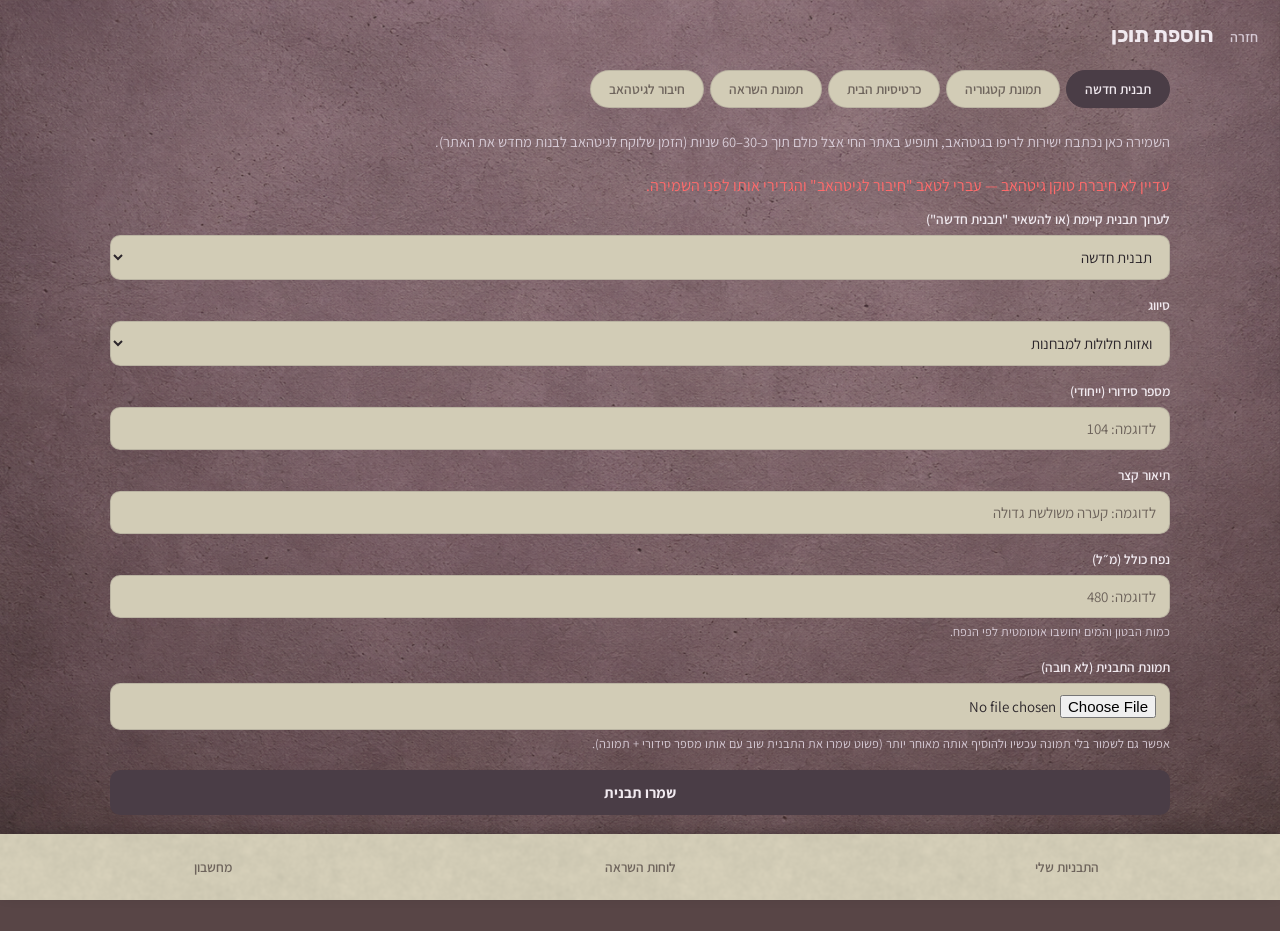
==== admin.html @ c7d86a91 "Add delete capability for inspiration gallery images admin.html's gallery tab now shows the existing" ====
<!DOCTYPE html>
<html lang="he" dir="rtl">
<head>
<meta charset="UTF-8" />
<meta name="viewport" content="width=device-width, initial-scale=1, maximum-scale=1" />
<title>הוספת תוכן</title>
<link rel="stylesheet" href="css/style.css" />
<script src="js/main.js"></script>
</head>
<body>
<header class="top-bar">
  <a class="back-link" href="index.html">חזרה</a>
  <h1>הוספת תוכן</h1>
</header>

<main>
  <div class="tabs">
    <button class="tab-btn active" data-tab="mold">תבנית חדשה</button>
    <button class="tab-btn" data-tab="catimg">תמונת קטגוריה</button>
    <button class="tab-btn" data-tab="homeimg">כרטיסיות הבית</button>
    <button class="tab-btn" data-tab="gallery">תמונת השראה</button>
    <button class="tab-btn" data-tab="connect">חיבור לגיטהאב</button>
  </div>

  <!-- טאב 1: הוספת תבנית -->
  <div class="tab-panel active" id="panel-mold">
    <p class="page-lead">
      השמירה כאן נכתבת ישירות לריפו בגיטהאב, ותופיע באתר החי אצל כולם
      תוך כ-30–60 שניות (הזמן שלוקח לגיטהאב לבנות מחדש את האתר).
    </p>
    <p class="hint" id="mold-token-warning" style="display:none; color:#ff6b6b; margin-bottom:14px;">
      עדיין לא חיברת טוקן גיטהאב — עברי לטאב "חיבור לגיטהאב" והגדירי אותו לפני השמירה.
    </p>

    <div class="field">
      <label for="m-edit-existing">לערוך תבנית קיימת (או להשאיר "תבנית חדשה")</label>
      <select id="m-edit-existing">
        <option value="">תבנית חדשה</option>
      </select>
    </div>

    <div class="field">
      <label for="m-cat">סיווג</label>
      <select id="m-cat"></select>
    </div>
    <div class="field" id="m-new-cat-field" style="display:none;">
      <label for="m-new-cat">שם סיווג חדש</label>
      <input type="text" id="m-new-cat" placeholder="לדוגמה: כדים" />
    </div>

    <div class="field">
      <label for="m-id">מספר סידורי (ייחודי)</label>
      <input type="text" id="m-id" placeholder="לדוגמה: 104" />
    </div>
    <div class="field">
      <label for="m-desc">תיאור קצר</label>
      <input type="text" id="m-desc" placeholder="לדוגמה: קערה משולשת גדולה" />
    </div>
    <div class="field">
      <label for="m-volume">נפח כולל (מ״ל)</label>
      <input type="number" id="m-volume" placeholder="לדוגמה: 480" />
      <p class="hint">כמות הבטון והמים יחושבו אוטומטית לפי הנפח.</p>
    </div>
    <div class="field">
      <label for="m-image">תמונת התבנית (לא חובה)</label>
      <input type="file" id="m-image" accept="image/*" />
      <p class="hint" id="m-image-hint">אפשר גם לשמור בלי תמונה עכשיו ולהוסיף אותה מאוחר יותר (פשוט שמרו את התבנית שוב עם אותו מספר סידורי + תמונה).</p>
    </div>

    <button class="btn" id="save-mold-btn">שמרו תבנית</button>
    <div id="mold-save-msg" style="margin-top:14px;"></div>
  </div>

  <!-- טאב: תמונת כרטיסיית קטגוריה -->
  <div class="tab-panel" id="panel-catimg">
    <p class="page-lead">
      מעלים תמונה שתופיע כרקע לכרטיסייה של סיווג ב"התבניות שלי". השמירה
      נכתבת ישירות לאתר החי, אותו דבר כמו בטאב "תבנית חדשה".
    </p>
    <p class="hint" id="catimg-token-warning" style="display:none; color:#ff6b6b; margin-bottom:14px;">
      עדיין לא חיברת טוקן גיטהאב — עברי לטאב "חיבור לגיטהאב" והגדירי אותו לפני השמירה.
    </p>
    <div class="field">
      <label for="c-cat">סיווג</label>
      <select id="c-cat"></select>
    </div>
    <div class="field">
      <label for="c-image">תמונה</label>
      <input type="file" id="c-image" accept="image/*" />
      <p class="hint">
        עדיף תמונה ביחס רוחב-גובה של 4:3 (כמו הכרטיסייה עצמה) — כדי שכל
        התמונה תיראה בכרטיסייה ולא תיחתך.
      </p>
    </div>
    <button class="btn" id="save-catimg-btn">שמרו תמונה</button>
    <div id="catimg-save-msg" style="margin-top:14px;"></div>
  </div>

  <!-- טאב: כרטיסיות עמוד הבית -->
  <div class="tab-panel" id="panel-homeimg">
    <p class="page-lead">
      מעלים תמונה לאחת משלוש הכרטיסיות בעמוד הבית (התבניות שלי / לוחות
      השראה / מחשבון). השמירה נכתבת ישירות לאתר החי, אותו דבר כמו
      בטאבים האחרים.
    </p>
    <p class="hint" id="homeimg-token-warning" style="display:none; color:#ff6b6b; margin-bottom:14px;">
      עדיין לא חיברת טוקן גיטהאב — עברי לטאב "חיבור לגיטהאב" והגדירי אותו לפני השמירה.
    </p>
    <div class="field">
      <label for="h-card">כרטיסייה</label>
      <select id="h-card">
        <option value="molds">התבניות שלי</option>
        <option value="inspiration">לוחות השראה</option>
        <option value="calculator">מחשבון</option>
      </select>
    </div>
    <div class="field">
      <label for="h-image">תמונה</label>
      <input type="file" id="h-image" accept="image/*" />
      <p class="hint">
        עדיף תמונה ביחס רוחב-גובה של 4:3 (או 21:9 לכרטיסיית "מחשבון"
        הרחבה) — כדי שכל התמונה תיראה בכרטיסייה ולא תיחתך.
      </p>
    </div>
    <button class="btn" id="save-homeimg-btn">שמרו תמונה</button>
    <div id="homeimg-save-msg" style="margin-top:14px;"></div>
  </div>

  <!-- טאב 2: תמונות השראה (גלריה) — קטע קוד להעתקה -->
  <div class="tab-panel" id="panel-gallery">
    <p class="page-lead">
      מעלים תמונה ללוחות ההשראה (שילובי צבעים / אפקטים / דוגמאות). השמירה
      נכתבת ישירות לאתר החי, אותו דבר כמו בטאבים האחרים.
    </p>
    <p class="hint" id="gallery-token-warning" style="display:none; color:#ff6b6b; margin-bottom:14px;">
      עדיין לא חיברת טוקן גיטהאב — עברי לטאב "חיבור לגיטהאב" והגדירי אותו לפני השמירה.
    </p>
    <div class="field">
      <label for="g-type">לאיזו גלריה</label>
      <select id="g-type">
        <option value="combo">שילובי צבעים</option>
        <option value="marble">אפקט שיש</option>
        <option value="terrazzo">אפקט טרצו</option>
        <option value="pattern">דוגמאות שונות</option>
      </select>
    </div>
    <div class="field">
      <label for="g-caption">כיתוב קצר (לא חובה, יחול על כל התמונות שנבחרו)</label>
      <input type="text" id="g-caption" placeholder="לדוגמה: אפור + טרקוטה" />
    </div>
    <div class="field">
      <label for="g-image">תמונה (אפשר לבחור כמה ביחד)</label>
      <input type="file" id="g-image" accept="image/*" multiple />
    </div>
    <button class="btn" id="save-gallery-btn">שמרו תמונות</button>
    <div id="gallery-save-msg" style="margin-top:14px;"></div>

    <div class="field" style="margin-top:24px;">
      <label>תמונות קיימות בגלריה שנבחרה (לחיצה על × מוחקת לצמיתות)</label>
      <div id="gallery-existing" style="display:flex; flex-wrap:wrap; gap:10px; margin-top:8px;"></div>
      <p class="hint" id="gallery-existing-empty" style="display:none;">אין עדיין תמונות בגלריה הזו.</p>
      <p class="hint" id="gallery-existing-loading">טוען...</p>
    </div>
  </div>

  <!-- טאב 3: חיבור לגיטהאב (טוקן) -->
  <div class="tab-panel" id="panel-connect">
    <p class="page-lead">
      כדי ש"תבנית חדשה" תישמר ישירות לאתר החי (ותופיע אצל כולם), צריך
      טוקן גישה אישי חד-פעמי מגיטהאב. הוא נשמר רק בדפדפן הזה, ונשלח רק
      ישירות ל-GitHub — אף אחד אחר (כולל אני) לא רואה אותו.
    </p>

    <div class="result-card">
      <h3>איך יוצרים טוקן (פעם אחת)</h3>
      <ol style="font-size:14px; line-height:1.8; padding-inline-start:20px;">
        <li>היכנסי לכתובת: <code>github.com/settings/personal-access-tokens/new</code></li>
        <li>תחת "Repository access" בחרי <b>Only select repositories</b> ובחרי את <b>hodaya-molds</b> בלבד.</li>
        <li>תחת "Permissions" → "Repository permissions" מצאי <b>Contents</b> ושני אותו ל-<b>Read and write</b>.</li>
        <li>גללי למטה ולחצי <b>Generate token</b>.</li>
        <li>העתיקי את הטוקן שנוצר (מתחיל ב-<code>github_pat_</code>) והדביקי אותו כאן למטה.</li>
      </ol>
    </div>

    <div class="field">
      <label for="gh-token-input">טוקן גיטהאב</label>
      <input type="password" id="gh-token-input" placeholder="github_pat_..." />
    </div>
    <button class="btn" id="gh-token-save-btn">שמרו טוקן</button>
    <button class="btn secondary" id="gh-token-clear-btn" style="margin-top:10px;">נתקו (מחקו טוקן מהדפדפן הזה)</button>
    <p class="hint" id="gh-token-status" style="margin-top:14px;"></p>
  </div>
</main>

<script src="js/data.js"></script>
<script src="js/data-loader.js"></script>
<script src="js/github-sync.js"></script>
<script>
  // ---------- טאבים ----------
  document.querySelectorAll(".tab-btn").forEach((btn) => {
    btn.addEventListener("click", () => {
      document.querySelectorAll(".tab-btn").forEach((b) => b.classList.remove("active"));
      document.querySelectorAll(".tab-panel").forEach((p) => p.classList.remove("active"));
      btn.classList.add("active");
      document.getElementById("panel-" + btn.dataset.tab).classList.add("active");
    });
  });

  // ---------- טאב חיבור לגיטהאב ----------
  function refreshTokenStatus() {
    const has = !!getGhToken();
    document.getElementById("gh-token-status").textContent = has
      ? "מחובר — יש טוקן שמור בדפדפן הזה."
      : "לא מחובר — עדיין אין טוקן שמור.";
    document.getElementById("mold-token-warning").style.display = has ? "none" : "block";
    document.getElementById("catimg-token-warning").style.display = has ? "none" : "block";
    document.getElementById("homeimg-token-warning").style.display = has ? "none" : "block";
    document.getElementById("gallery-token-warning").style.display = has ? "none" : "block";
  }
  refreshTokenStatus();

  document.getElementById("gh-token-save-btn").addEventListener("click", () => {
    const val = document.getElementById("gh-token-input").value.trim();
    if (!val) {
      alert("יש להדביק טוקן לפני השמירה.");
      return;
    }
    setGhToken(val);
    document.getElementById("gh-token-input").value = "";
    refreshTokenStatus();
  });

  document.getElementById("gh-token-clear-btn").addEventListener("click", () => {
    clearGhToken();
    refreshTokenStatus();
  });

  // ---------- טאב 1: תבנית חדשה / עריכת תבנית קיימת ----------
  let liveCategories = [];
  let liveMolds = [];

  const catSelect = document.getElementById("m-cat");
  function renderCatOptions() {
    catSelect.innerHTML = "";
    liveCategories.forEach((c) => {
      const opt = document.createElement("option");
      opt.value = c.id;
      opt.textContent = c.name;
      catSelect.appendChild(opt);
    });
    const newOpt = document.createElement("option");
    newOpt.value = "__new__";
    newOpt.textContent = "+ סיווג חדש";
    catSelect.appendChild(newOpt);
  }

  const editSelect = document.getElementById("m-edit-existing");
  function renderEditOptions() {
    const previousValue = editSelect.value;
    editSelect.innerHTML = '<option value="">תבנית חדשה</option>';
    liveMolds
      .slice()
      .sort((a, b) => (a.category + a.id).localeCompare(b.category + b.id))
      .forEach((m) => {
        const opt = document.createElement("option");
        opt.value = m.id;
        opt.textContent = `מס' ${m.id} — ${m.description} (${categoryName(liveCategories, m.category)})`;
        editSelect.appendChild(opt);
      });
    editSelect.value = liveMolds.some((m) => m.id === previousValue) ? previousValue : "";
  }

  const idField = document.getElementById("m-id");
  const descField = document.getElementById("m-desc");
  const volumeField = document.getElementById("m-volume");
  const imageHint = document.getElementById("m-image-hint");
  const saveBtn = document.getElementById("save-mold-btn");

  function resetMoldForm() {
    idField.value = "";
    idField.disabled = false;
    descField.value = "";
    volumeField.value = "";
    document.getElementById("m-image").value = "";
    imageHint.textContent =
      "אפשר גם לשמור בלי תמונה עכשיו ולהוסיף אותה מאוחר יותר (פשוט שמרו את התבנית שוב עם אותו מספר סידורי + תמונה).";
    saveBtn.textContent = "שמרו תבנית";
    newCatField.style.display = "none";
  }

  editSelect.addEventListener("change", () => {
    const mold = liveMolds.find((m) => m.id === editSelect.value);
    if (!mold) {
      resetMoldForm();
      return;
    }
    idField.value = mold.id;
    idField.disabled = true; // כדי לא ליצור בטעות תבנית כפולה עם id אחר
    descField.value = mold.description;
    volumeField.value = mold.volumeMl != null ? mold.volumeMl : "";
    catSelect.value = liveCategories.some((c) => c.id === mold.category) ? mold.category : "__new__";
    newCatField.style.display = catSelect.value === "__new__" ? "block" : "none";
    document.getElementById("m-image").value = "";
    imageHint.textContent = mold.image
      ? `יש כבר תמונה שמורה (${mold.image}) — צריך להעלות תמונה כאן רק אם רוצים להחליף אותה.`
      : "עדיין אין תמונה לתבנית הזו — אפשר להוסיף אחת עכשיו.";
    saveBtn.textContent = "עדכנו תבנית";
  });

  const catImgSelect = document.getElementById("c-cat");
  function renderCatImgOptions() {
    const previousValue = catImgSelect.value;
    catImgSelect.innerHTML = "";
    liveCategories.forEach((c) => {
      const opt = document.createElement("option");
      opt.value = c.id;
      opt.textContent = c.name;
      catImgSelect.appendChild(opt);
    });
    catImgSelect.value = liveCategories.some((c) => c.id === previousValue) ? previousValue : catImgSelect.value;
  }

  (async () => {
    const data = await loadMoldData();
    liveCategories = data.categories;
    liveMolds = data.molds;
    renderCatOptions();
    renderEditOptions();
    renderCatImgOptions();
  })();

  const newCatField = document.getElementById("m-new-cat-field");
  catSelect.addEventListener("change", () => {
    newCatField.style.display = catSelect.value === "__new__" ? "block" : "none";
  });

  document.getElementById("save-mold-btn").addEventListener("click", async () => {
    const token = getGhToken();
    if (!token) {
      alert('צריך קודם לחבר טוקן גיטהאב בטאב "חיבור לגיטהאב".');
      return;
    }

    const id = document.getElementById("m-id").value.trim();
    const desc = document.getElementById("m-desc").value.trim();
    const volume = document.getElementById("m-volume").value.trim();
    const imageFile = document.getElementById("m-image").files[0];
    const msg = document.getElementById("mold-save-msg");

    let newCategoryName = "";
    let categoryId = catSelect.value;
    if (categoryId === "__new__") {
      newCategoryName = document.getElementById("m-new-cat").value.trim();
      if (!newCategoryName) {
        alert("יש למלא שם לסיווג החדש.");
        return;
      }
      categoryId = newCategoryName;
    }

    if (!id || !desc) {
      alert("יש למלא מספר סידורי ותיאור (הנפח אפשר להשלים מאוחר יותר).");
      return;
    }

    const btn = document.getElementById("save-mold-btn");
    btn.disabled = true;
    btn.textContent = "שומר...";
    msg.innerHTML = "";

    try {
      // 1. קטגוריה חדשה (אם צריך)
      if (categoryId === newCategoryName && !liveCategories.some((c) => c.id === categoryId)) {
        await ghUpdateJSON(
          "data/categories.json",
          (cats) => {
            const current = cats || [];
            if (!current.some((c) => c.id === categoryId)) current.push({ id: categoryId, name: newCategoryName });
            liveCategories = current;
            return current;
          },
          `admin: הוספת סיווג ${newCategoryName}`
        );
      }

      // 2. תמונה (אם הועלתה)
      let imagePath = `images/molds/${id}.jpg`;
      if (imageFile) {
        const ext = (imageFile.name.split(".").pop() || "jpg").toLowerCase();
        imagePath = `images/molds/${id}.${ext}`;
        const base64 = await readFileAsBase64(imageFile);
        const existingImg = await ghGetFile(imagePath);
        await ghPutBinaryFile(
          imagePath,
          base64,
          `admin: העלאת תמונה לתבנית ${id}`,
          existingImg ? existingImg.sha : undefined
        );
      } else {
        const existing = liveMolds.find((m) => m.id === id);
        if (existing) imagePath = existing.image;
      }

      // 3. עדכון קובץ התבניות
      await ghUpdateJSON(
        "data/molds.json",
        (molds) => {
          const currentMolds = (molds || []).filter((m) => m.id !== id);
          currentMolds.push({
            id,
            category: categoryId,
            description: desc,
            image: imagePath,
            volumeMl: volume ? Number(volume) : null,
          });
          liveMolds = currentMolds;
          return currentMolds;
        },
        `admin: הוספת/עדכון תבנית ${id}`
      );

      msg.innerHTML = `<div class="result-card">
        <strong>נשמר</strong> תבנית מס' ${id} נכתבה ישירות לאתר.
        תוך כ-30–60 שניות היא תופיע ב"התבניות שלי" אצל כולם (כולל אצלך, אחרי רענון).
      </div>`;

      if (!liveCategories.some((c) => c.id === categoryId)) {
        liveCategories = liveCategories.concat([{ id: categoryId, name: newCategoryName || categoryId }]);
      }
      renderCatOptions();
      resetMoldForm();
      editSelect.value = "";
      renderEditOptions();
    } catch (err) {
      msg.innerHTML = `<p class="empty-note" style="color:#ff6b6b;">שגיאה: ${err.message || err}</p>`;
    } finally {
      btn.disabled = false;
      btn.textContent = "שמרו תבנית";
    }
  });

  // ---------- טאב: תמונת כרטיסיית קטגוריה ----------
  document.getElementById("save-catimg-btn").addEventListener("click", async () => {
    const token = getGhToken();
    if (!token) {
      alert('צריך קודם לחבר טוקן גיטהאב בטאב "חיבור לגיטהאב".');
      return;
    }

    const categoryId = catImgSelect.value;
    const imageFile = document.getElementById("c-image").files[0];
    const msg = document.getElementById("catimg-save-msg");

    if (!categoryId || !imageFile) {
      alert("יש לבחור סיווג ותמונה.");
      return;
    }

    const btn = document.getElementById("save-catimg-btn");
    btn.disabled = true;
    btn.textContent = "שומר...";
    msg.innerHTML = "";

    try {
      const ext = (imageFile.name.split(".").pop() || "jpg").toLowerCase();
      const imagePath = `images/categories/${categoryId}.${ext}`;
      const base64 = await readFileAsBase64(imageFile);
      const existingImg = await ghGetFile(imagePath);
      await ghPutBinaryFile(
        imagePath,
        base64,
        `admin: תמונת כרטיסייה לסיווג ${categoryId}`,
        existingImg ? existingImg.sha : undefined
      );

      await ghUpdateJSON(
        "data/categories.json",
        (cats) => {
          const currentCats = (cats || []).map((c) => (c.id === categoryId ? { ...c, image: imagePath } : c));
          liveCategories = currentCats;
          return currentCats;
        },
        `admin: עדכון תמונת כרטיסייה ${categoryId}`
      );
      renderCatOptions();
      renderCatImgOptions();

      msg.innerHTML = `<div class="result-card">
        <strong>נשמר</strong> התמונה נכתבה ישירות לאתר.
        תוך כ-30–60 שניות היא תופיע בכרטיסייה ב"התבניות שלי" אצל כולם (כולל אצלך, אחרי רענון).
      </div>`;
      document.getElementById("c-image").value = "";
    } catch (err) {
      msg.innerHTML = `<p class="empty-note" style="color:#ff6b6b;">שגיאה: ${err.message || err}</p>`;
    } finally {
      btn.disabled = false;
      btn.textContent = "שמרו תמונה";
    }
  });

  // ---------- טאב: כרטיסיות עמוד הבית ----------
  document.getElementById("save-homeimg-btn").addEventListener("click", async () => {
    const token = getGhToken();
    if (!token) {
      alert('צריך קודם לחבר טוקן גיטהאב בטאב "חיבור לגיטהאב".');
      return;
    }

    const card = document.getElementById("h-card").value;
    const imageFile = document.getElementById("h-image").files[0];
    const msg = document.getElementById("homeimg-save-msg");

    if (!imageFile) {
      alert("יש לבחור תמונה.");
      return;
    }

    const btn = document.getElementById("save-homeimg-btn");
    btn.disabled = true;
    btn.textContent = "שומר...";
    msg.innerHTML = "";

    try {
      const imagePath = `images/categories/${card}.jpg`;
      const base64 = await readFileAsBase64(imageFile);
      const existingImg = await ghGetFile(imagePath);
      await ghPutBinaryFile(
        imagePath,
        base64,
        `admin: תמונת כרטיסיית בית ${card}`,
        existingImg ? existingImg.sha : undefined
      );

      msg.innerHTML = `<div class="result-card">
        <strong>נשמר</strong> התמונה נכתבה ישירות לאתר.
        תוך כ-30–60 שניות היא תופיע בעמוד הבית אצל כולם (כולל אצלך, אחרי רענון).
      </div>`;
      document.getElementById("h-image").value = "";
    } catch (err) {
      msg.innerHTML = `<p class="empty-note" style="color:#ff6b6b;">שגיאה: ${err.message || err}</p>`;
    } finally {
      btn.disabled = false;
      btn.textContent = "שמרו תמונה";
    }
  });

  // ---------- טאב: תמונת השראה (גלריות) ----------
  const galleryMeta = {
    combo: { jsonPath: "data/combos.json", folder: "images/combos", nestedIn: null },
    marble: { jsonPath: "data/effects.json", folder: "images/effects/marble", nestedIn: "marble" },
    terrazzo: { jsonPath: "data/effects.json", folder: "images/effects/terrazzo", nestedIn: "terrazzo" },
    pattern: { jsonPath: "data/patterns.json", folder: "images/patterns", nestedIn: null },
  };

  document.getElementById("save-gallery-btn").addEventListener("click", async () => {
    const token = getGhToken();
    if (!token) {
      alert('צריך קודם לחבר טוקן גיטהאב בטאב "חיבור לגיטהאב".');
      return;
    }

    const type = document.getElementById("g-type").value;
    const meta = galleryMeta[type];
    const caption = document.getElementById("g-caption").value.trim();
    const imageFiles = Array.from(document.getElementById("g-image").files);
    const msg = document.getElementById("gallery-save-msg");

    if (imageFiles.length === 0) {
      alert("יש לבחור לפחות תמונה אחת.");
      return;
    }

    const btn = document.getElementById("save-gallery-btn");
    btn.disabled = true;
    btn.textContent = imageFiles.length > 1 ? "שומר תמונות..." : "שומר...";
    msg.innerHTML = "";

    try {
      const newEntries = await Promise.all(
        imageFiles.map(async (imageFile, i) => {
          const id = `${type}-${Date.now()}-${i}`;
          const ext = (imageFile.name.split(".").pop() || "jpg").toLowerCase();
          const imagePath = `${meta.folder}/${id}.${ext}`;
          const base64 = await readFileAsBase64(imageFile);
          await ghPutBinaryFile(imagePath, base64, `admin: תמונת השראה חדשה (${type})`);
          return { id, caption, image: imagePath };
        })
      );

      await ghUpdateJSON(
        meta.jsonPath,
        (data) => {
          if (meta.nestedIn) {
            const updated = data || { marble: [], terrazzo: [] };
            updated[meta.nestedIn] = (updated[meta.nestedIn] || []).concat(newEntries);
            return updated;
          }
          return (data || []).concat(newEntries);
        },
        `admin: ${newEntries.length} תמונות השראה חדשות (${type})`
      );

      msg.innerHTML = `<div class="result-card">
        <strong>נשמר</strong> ${newEntries.length} תמונות נכתבו ישירות לאתר.
        תוך כ-30–60 שניות הן יופיעו בלוח ההשראה המתאים אצל כולם (כולל אצלך, אחרי רענון).
      </div>`;
      document.getElementById("g-caption").value = "";
      document.getElementById("g-image").value = "";
      renderExistingGalleryImages();
    } catch (err) {
      msg.innerHTML = `<p class="empty-note" style="color:#ff6b6b;">שגיאה: ${err.message || err}</p>`;
    } finally {
      btn.disabled = false;
      btn.textContent = "שמרו תמונות";
    }
  });

  // ---------- ניהול/מחיקה של תמונות השראה קיימות ----------
  function galleryEntriesOf(data, meta) {
    if (meta.nestedIn) return (data && data[meta.nestedIn]) || [];
    return data || [];
  }

  async function renderExistingGalleryImages() {
    const type = document.getElementById("g-type").value;
    const meta = galleryMeta[type];
    const existingEl = document.getElementById("gallery-existing");
    const emptyEl = document.getElementById("gallery-existing-empty");
    const loadingEl = document.getElementById("gallery-existing-loading");

    existingEl.innerHTML = "";
    emptyEl.style.display = "none";
    loadingEl.style.display = "block";

    try {
      const { data } = await ghGetJSON(meta.jsonPath);
      const entries = galleryEntriesOf(data, meta);
      loadingEl.style.display = "none";

      if (entries.length === 0) {
        emptyEl.style.display = "block";
        return;
      }

      existingEl.innerHTML = entries
        .map(
          (item) => `<div style="position:relative; width:88px;">
            <img src="${item.image}" style="width:88px; height:88px; object-fit:cover; border-radius:8px; display:block; background:var(--card-fallback);" onerror="moldImgFallback(this, '')" />
            <button type="button" data-id="${item.id}" title="מחיקה" style="position:absolute; top:-6px; left:-6px; width:22px; height:22px; border-radius:50%; border:none; background:#a33; color:#fff; font-size:13px; line-height:1; cursor:pointer;">×</button>
          </div>`
        )
        .join("");

      existingEl.querySelectorAll("button[data-id]").forEach((delBtn) => {
        delBtn.addEventListener("click", async () => {
          const entry = entries.find((e) => e.id === delBtn.dataset.id);
          if (!entry) return;
          if (!confirm("למחוק את התמונה הזו לצמיתות?")) return;

          delBtn.disabled = true;
          try {
            await ghUpdateJSON(
              meta.jsonPath,
              (freshData) => {
                if (meta.nestedIn) {
                  const updated = freshData || { marble: [], terrazzo: [] };
                  updated[meta.nestedIn] = (updated[meta.nestedIn] || []).filter((e) => e.id !== entry.id);
                  return updated;
                }
                return (freshData || []).filter((e) => e.id !== entry.id);
              },
              `admin: מחיקת תמונת השראה (${type})`
            );
            await ghDeleteFile(entry.image, `admin: מחיקת קובץ תמונת השראה (${type})`);
            renderExistingGalleryImages();
          } catch (err) {
            alert(`שגיאה במחיקה: ${err.message || err}`);
            delBtn.disabled = false;
          }
        });
      });
    } catch (err) {
      loadingEl.style.display = "none";
      existingEl.innerHTML = `<p class="empty-note" style="color:#ff6b6b;">שגיאה בטעינה: ${err.message || err}</p>`;
    }
  }

  document.getElementById("g-type").addEventListener("change", renderExistingGalleryImages);
  renderExistingGalleryImages();

  renderBottomNav("");
</script>
</body>
</html>
---- css/style.css ----
@import url("https://fonts.googleapis.com/css2?family=Rubik:wght@500;600;700;800&family=Assistant:wght@400;500;600;700&display=swap");

:root {
  /* משטחים מרוקמים (טקסטורת בטון/סיוד) */
  --bg-tex: url("../textures/bg-mauve.png");
  --bg-fallback: #584546;
  --card-tex: url("../textures/card-khaki.png");
  --card-fallback: #d2ccb6;

  /* טקסט על גבי הרקע הכהה-סגלגל (ישירות על הרקע, לא על כרטיס) */
  --ink-on-bg: #f1eaf0;
  --muted-on-bg: #d7cbd6;

  /* טקסט על גבי הכרטיסים הבהירים (חאקי) */
  --ink: #2c262b;
  --muted: #6e645c;
  --border: rgba(44, 38, 43, 0.14);

  /* מבטא ראשי — סגול-אפור מעושן וכהה */
  --accent: #4a3d46;
  --accent-ink: #f1eaf0;

  --radius-lg: 22px;
  --radius-md: 14px;
  --radius-sm: 10px;
  --shadow-sm: 0 4px 10px -3px rgba(0, 0, 0, 0.35);
  --nav-h: 66px;
}

* { box-sizing: border-box; }

html, body {
  margin: 0;
  padding: 0;
  color: var(--ink-on-bg);
  font-family: "Assistant", "Segoe UI", Arial, Helvetica, sans-serif;
  direction: rtl;
  -webkit-font-smoothing: antialiased;
}

body {
  background-color: var(--bg-fallback);
  padding-bottom: calc(var(--nav-h) + 16px);
  min-height: 100vh;
  position: relative;
}

/* טקסטורת הקיר — תמונה אחת, קבועה מאחורי כל העמוד, מכסה את כל הרקע תמיד */
body::before {
  content: "";
  position: fixed;
  inset: 0;
  z-index: 0;
  pointer-events: none;
  background-image: var(--bg-tex);
  background-repeat: no-repeat;
  background-position: center;
  background-size: cover;
}

header.top-bar,
.home-banner,
main,
nav.bottom-nav {
  position: relative;
  z-index: 1;
}

a { color: inherit; text-decoration: none; }

h1, h2, h3 {
  font-family: "Rubik", "Assistant", sans-serif;
  font-weight: 700;
  letter-spacing: 0;
}

/* ---------- כותרת עליונה ---------- */
header.top-bar {
  padding: 22px 20px 16px;
  display: flex;
  align-items: baseline;
  gap: 14px;
}

header.top-bar .back-link {
  font-family: "Assistant", sans-serif;
  font-size: 14px;
  font-weight: 600;
  color: var(--muted-on-bg);
  padding: 4px 2px;
  white-space: nowrap;
}

header.top-bar h1 {
  font-size: 21px;
  margin: 0;
  flex: 1;
  color: var(--ink-on-bg);
}

main {
  padding: 4px 20px 20px;
  max-width: 720px;
  margin: 0 auto;
}

@media (min-width: 900px) {
  main {
    max-width: 1100px;
  }
  .card-grid {
    gap: 20px;
  }
  .card-grid .cat-card-text {
    padding: 16px 16px 14px;
  }
  .card-grid .cat-name {
    font-size: 17px;
  }
  .card-grid .cat-sub {
    font-size: 12px;
  }
}

/* ---------- באנר עמוד הבית ---------- */
.home-banner {
  display: block;
  width: 100%;
  aspect-ratio: 1552 / 821;
  object-fit: cover;
  box-shadow: var(--shadow-sm);
}

.page-lead {
  color: var(--muted-on-bg);
  font-size: 14.5px;
  line-height: 1.6;
  margin: 0 0 22px;
}

/* ---------- כרטיסי קטגוריה (עם תמונה) ---------- */
.card-grid {
  display: grid;
  grid-template-columns: repeat(3, 1fr);
  gap: 14px;
}

.cat-card {
  position: relative;
  display: block;
  aspect-ratio: 4 / 3;
  border-radius: var(--radius-lg);
  overflow: hidden;
  box-shadow: var(--shadow-sm);
}

.cat-card .cat-card-img {
  position: absolute;
  inset: 0;
  width: 100%;
  height: 100%;
  object-fit: cover;
}

.cat-card .cat-card-overlay {
  position: absolute;
  inset: 0;
  background: linear-gradient(to top, rgba(20, 16, 20, 0.78) 0%, rgba(20, 16, 20, 0.2) 55%, transparent 78%);
}

.cat-card .cat-card-text {
  position: absolute;
  inset-inline: 0;
  bottom: 0;
  padding: 16px 16px 14px;
}

.cat-card .cat-name {
  font-family: "Rubik", "Assistant", sans-serif;
  font-weight: 700;
  font-size: 17px;
  color: #fff;
  display: block;
}

.cat-card .cat-sub {
  font-size: 12px;
  color: rgba(255, 255, 255, 0.82);
}

.card-grid .cat-card-text {
  padding: 10px 10px 9px;
}

.card-grid .cat-name {
  font-size: 13.5px;
}

.card-grid .cat-sub {
  font-size: 10.5px;
}

/* ---------- גריד תבניות / גלריה ---------- */
.item-grid {
  display: grid;
  grid-template-columns: repeat(2, 1fr);
  gap: 16px;
}

.item-card {
  background-color: var(--card-fallback);
  background-image: var(--card-tex);
  background-size: 340px 340px;
  border-radius: var(--radius-md);
  overflow: hidden;
  box-shadow: var(--shadow-sm);
}

.item-card .thumb {
  width: 100%;
  aspect-ratio: 1 / 1;
  object-fit: cover;
  display: block;
  cursor: pointer;
  background: rgba(0, 0, 0, 0.12);
}

.item-card .meta {
  padding: 10px 12px 12px;
}

.item-card .serial {
  font-weight: 700;
  font-size: 12.5px;
  color: var(--accent);
  letter-spacing: 0.3px;
}

.item-card .desc {
  font-size: 13.5px;
  color: var(--ink);
  margin-top: 2px;
}

/* ---------- ריבועי צבע ---------- */
.color-grid {
  display: grid;
  grid-template-columns: repeat(3, 1fr);
  gap: 14px;
}

.color-swatch {
  aspect-ratio: 1 / 1;
  border-radius: var(--radius-md);
  border: 1px solid rgba(255, 255, 255, 0.25);
  box-shadow: var(--shadow-sm);
  cursor: pointer;
  display: flex;
  align-items: flex-end;
  justify-content: center;
  padding-bottom: 8px;
}

.color-swatch span {
  background: rgba(20, 20, 22, 0.78);
  color: #fff;
  border-radius: 8px;
  padding: 3px 8px;
  font-size: 11.5px;
  font-weight: 600;
}

/* ---------- מודאל ---------- */
.modal-overlay {
  position: fixed;
  inset: 0;
  background: rgba(20, 16, 20, 0.55);
  display: flex;
  align-items: flex-end;
  justify-content: center;
  z-index: 100;
}

.modal-overlay.hidden { display: none; }

.modal-box {
  background-color: var(--card-fallback);
  background-image: var(--card-tex);
  background-size: 340px 340px;
  width: 100%;
  max-width: 520px;
  border-radius: 26px 26px 0 0;
  padding: 26px 24px;
  box-shadow: 0 -8px 26px -8px rgba(0, 0, 0, 0.35);
  max-height: 85vh;
  overflow-y: auto;
}

@media (min-width: 600px) {
  .modal-overlay { align-items: center; }
  .modal-box { border-radius: var(--radius-lg); }
}

.modal-box h2 {
  margin: 0 0 4px;
  font-size: 19px;
  color: var(--ink);
}

.modal-box .modal-sub {
  color: var(--muted);
  font-size: 13.5px;
  margin-bottom: 16px;
}

.modal-box img.modal-img {
  width: 100%;
  border-radius: var(--radius-sm);
  margin-bottom: 16px;
  aspect-ratio: 4/3;
  object-fit: cover;
  background: rgba(0, 0, 0, 0.1);
}

.stat-row {
  display: flex;
  justify-content: space-between;
  padding: 12px 0;
  border-bottom: 1px solid var(--border);
  font-size: 14.5px;
}

.stat-row:last-of-type { border-bottom: none; }
.stat-row .label { color: var(--muted); }
.stat-row .value { font-weight: 700; color: var(--ink); }

.close-btn {
  display: block;
  margin: 20px auto 0;
  background: var(--accent);
  color: var(--accent-ink);
  border: none;
  border-radius: 999px;
  padding: 11px 30px;
  font-size: 14px;
  font-weight: 700;
  cursor: pointer;
}

/* ---------- ניווט תחתון ---------- */
nav.bottom-nav {
  position: fixed;
  bottom: 0;
  right: 0;
  left: 0;
  height: var(--nav-h);
  background-color: var(--card-fallback);
  background-image: var(--card-tex);
  background-size: 340px 340px;
  box-shadow: 0 -4px 14px -4px rgba(0, 0, 0, 0.3);
  display: flex;
  z-index: 30;
}

nav.bottom-nav a {
  flex: 1;
  display: flex;
  align-items: center;
  justify-content: center;
  font-size: 13.5px;
  font-weight: 600;
  color: var(--muted);
  position: relative;
}

nav.bottom-nav a.active { color: var(--ink); }

nav.bottom-nav a.active::after {
  content: "";
  position: absolute;
  bottom: 12px;
  width: 22px;
  height: 3px;
  border-radius: 3px;
  background: var(--accent);
}

/* ---------- טאבים (מחשבון / אפקטים) ---------- */
.tabs {
  display: flex;
  gap: 6px;
  margin-bottom: 20px;
  overflow-x: auto;
  padding-bottom: 2px;
}

.tab-btn {
  flex: none;
  padding: 9px 18px;
  border-radius: 999px;
  border: 1px solid var(--border);
  background: var(--card-fallback);
  font-size: 13.5px;
  font-weight: 600;
  color: var(--muted);
  white-space: nowrap;
  cursor: pointer;
  font-family: inherit;
}

.tab-btn.active {
  background: var(--accent);
  border-color: var(--accent);
  color: var(--accent-ink);
}

.tab-panel { display: none; }
.tab-panel.active { display: block; }

/* ---------- טפסים ---------- */
.field {
  margin-bottom: 16px;
}

.field label {
  display: block;
  font-size: 13.5px;
  font-weight: 600;
  margin-bottom: 7px;
  color: var(--ink-on-bg);
}

.field input,
.field select,
.field textarea {
  width: 100%;
  padding: 11px 13px;
  border: 1px solid var(--border);
  border-radius: var(--radius-sm);
  font-size: 15px;
  background: var(--card-fallback);
  color: var(--ink);
  font-family: inherit;
}

.field input::placeholder,
.field textarea::placeholder {
  color: var(--muted);
}

.field select option {
  background: var(--card-fallback);
  color: var(--ink);
}

.field input:focus,
.field select:focus,
.field textarea:focus {
  outline: none;
  border-color: var(--accent);
}

.field .hint {
  font-size: 12.5px;
  color: var(--muted-on-bg);
  margin-top: 5px;
  line-height: 1.5;
}

.btn {
  display: inline-block;
  background: var(--accent);
  color: var(--accent-ink);
  border: none;
  border-radius: var(--radius-sm);
  padding: 13px 22px;
  font-size: 15px;
  font-weight: 700;
  cursor: pointer;
  width: 100%;
  font-family: inherit;
}

.btn.secondary {
  background: var(--card-fallback);
  color: var(--ink);
  border: 1px solid var(--border);
}

details.advanced {
  margin: 10px 0 20px;
  font-size: 13.5px;
}

details.advanced summary {
  cursor: pointer;
  color: var(--muted-on-bg);
  font-weight: 600;
}

.result-card {
  background-color: var(--card-fallback);
  background-image: var(--card-tex);
  background-size: 340px 340px;
  border-radius: var(--radius-md);
  box-shadow: var(--shadow-sm);
  padding: 16px 18px;
  margin-bottom: 14px;
}

.result-card h3 {
  margin: 0 0 10px;
  font-size: 15.5px;
  color: var(--ink);
}

.result-card ul {
  margin: 6px 0;
  padding-inline-start: 18px;
  font-size: 13.5px;
  line-height: 1.7;
  color: var(--ink);
}

.result-card .totals {
  margin-top: 10px;
  font-size: 13.5px;
  color: var(--muted);
}

.empty-note {
  text-align: center;
  color: var(--muted-on-bg);
  font-size: 14px;
  padding: 34px 10px;
}
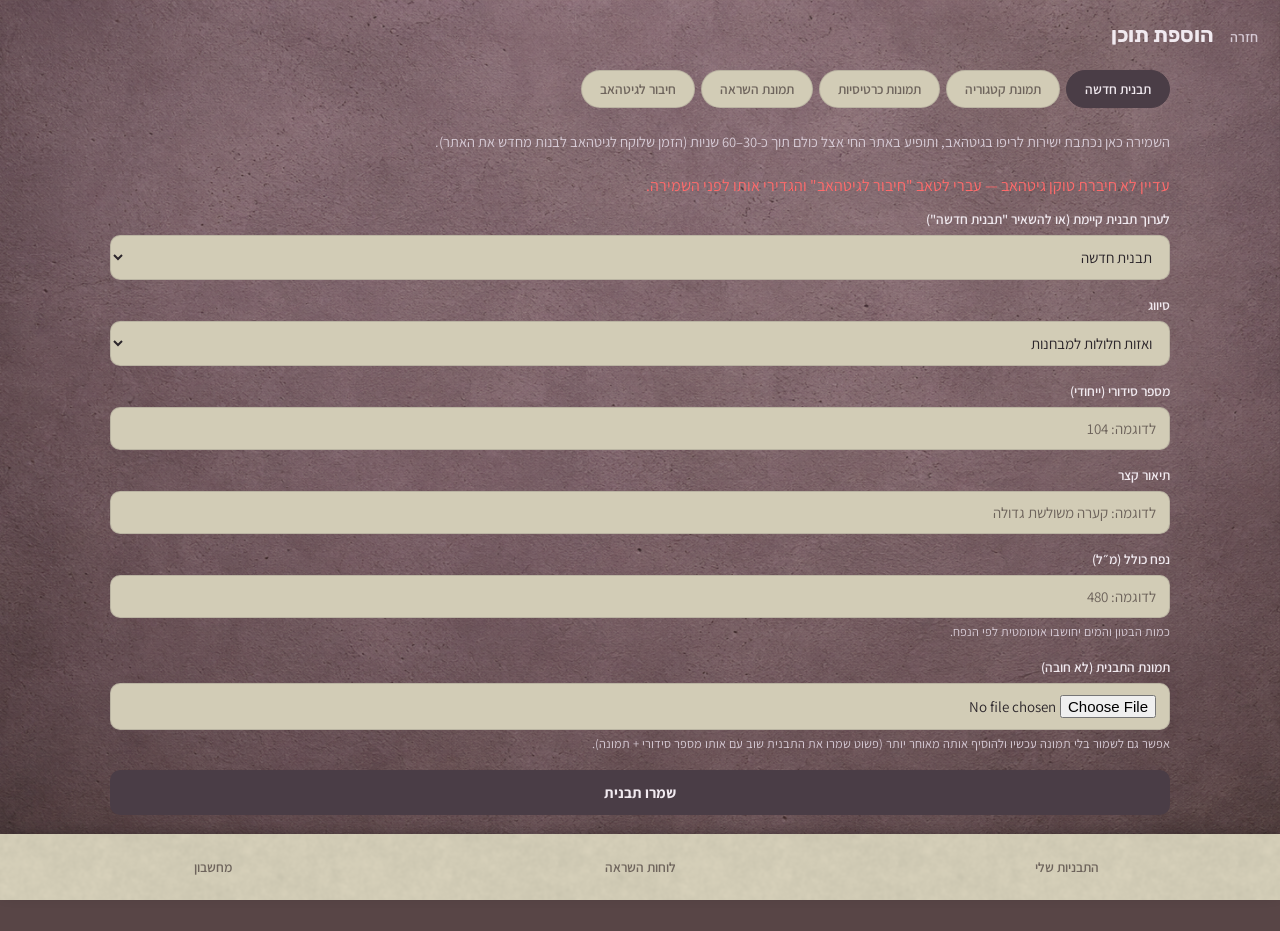
==== commit e1df5f8c: "Extend card-image upload to the 4 inspiration sub-cards The "כרטיסיות הבית" tab in admin.html only c" ====
--- a/admin.html
+++ b/admin.html
@@ -3,6 +3,7 @@
 <head>
 <meta charset="UTF-8" />
 <meta name="viewport" content="width=device-width, initial-scale=1, maximum-scale=1" />
+<meta name="theme-color" content="#584546" />
 <title>הוספת תוכן</title>
 <link rel="stylesheet" href="css/style.css" />
 <script src="js/main.js"></script>
@@ -17,7 +18,7 @@
   <div class="tabs">
     <button class="tab-btn active" data-tab="mold">תבנית חדשה</button>
     <button class="tab-btn" data-tab="catimg">תמונת קטגוריה</button>
-    <button class="tab-btn" data-tab="homeimg">כרטיסיות הבית</button>
+    <button class="tab-btn" data-tab="homeimg">תמונות כרטיסיות</button>
     <button class="tab-btn" data-tab="gallery">תמונת השראה</button>
     <button class="tab-btn" data-tab="connect">חיבור לגיטהאב</button>
   </div>
@@ -96,12 +97,11 @@
     <div id="catimg-save-msg" style="margin-top:14px;"></div>
   </div>
 
-  <!-- טאב: כרטיסיות עמוד הבית -->
+  <!-- טאב: כרטיסיות עמוד הבית ולוחות השראה -->
   <div class="tab-panel" id="panel-homeimg">
     <p class="page-lead">
-      מעלים תמונה לאחת משלוש הכרטיסיות בעמוד הבית (התבניות שלי / לוחות
-      השראה / מחשבון). השמירה נכתבת ישירות לאתר החי, אותו דבר כמו
-      בטאבים האחרים.
+      מעלים תמונה לאחת מכרטיסיות עמוד הבית או לוחות ההשראה. השמירה
+      נכתבת ישירות לאתר החי, אותו דבר כמו בטאבים האחרים.
     </p>
     <p class="hint" id="homeimg-token-warning" style="display:none; color:#ff6b6b; margin-bottom:14px;">
       עדיין לא חיברת טוקן גיטהאב — עברי לטאב "חיבור לגיטהאב" והגדירי אותו לפני השמירה.
@@ -109,9 +109,13 @@
     <div class="field">
       <label for="h-card">כרטיסייה</label>
       <select id="h-card">
-        <option value="molds">התבניות שלי</option>
-        <option value="inspiration">לוחות השראה</option>
-        <option value="calculator">מחשבון</option>
+        <option value="molds">עמוד הבית — התבניות שלי</option>
+        <option value="inspiration">עמוד הבית — לוחות השראה</option>
+        <option value="calculator">עמוד הבית — מחשבון</option>
+        <option value="colors">לוחות השראה — צבעים</option>
+        <option value="combos">לוחות השראה — שילובי צבעים</option>
+        <option value="effects">לוחות השראה — אפקטים</option>
+        <option value="patterns">לוחות השראה — דוגמאות שונות</option>
       </select>
     </div>
     <div class="field">
@@ -576,16 +580,20 @@
     msg.innerHTML = "";
 
     try {
-      const newEntries = await Promise.all(
-        imageFiles.map(async (imageFile, i) => {
-          const id = `${type}-${Date.now()}-${i}`;
-          const ext = (imageFile.name.split(".").pop() || "jpg").toLowerCase();
-          const imagePath = `${meta.folder}/${id}.${ext}`;
-          const base64 = await readFileAsBase64(imageFile);
-          await ghPutBinaryFile(imagePath, base64, `admin: תמונת השראה חדשה (${type})`);
-          return { id, caption, image: imagePath };
-        })
-      );
+      // מעלים אחת-אחת (לא במקביל): כל העלאה יוצרת commit חדש על אותו
+      // branch, ומספר בקשות PUT במקביל מתנגשות זו בזו על ה-branch עצמו
+      // (409) גם כשהן קבצים שונים לגמרי.
+      const newEntries = [];
+      for (let i = 0; i < imageFiles.length; i++) {
+        const imageFile = imageFiles[i];
+        if (imageFiles.length > 1) btn.textContent = `שומר תמונה ${i + 1} מתוך ${imageFiles.length}...`;
+        const id = `${type}-${Date.now()}-${i}`;
+        const ext = (imageFile.name.split(".").pop() || "jpg").toLowerCase();
+        const imagePath = `${meta.folder}/${id}.${ext}`;
+        const base64 = await readFileAsBase64(imageFile);
+        await ghRetry(() => ghPutBinaryFile(imagePath, base64, `admin: תמונת השראה חדשה (${type})`));
+        newEntries.push({ id, caption, image: imagePath });
+      }
 
       await ghUpdateJSON(
         meta.jsonPath,
--- a/css/style.css
+++ b/css/style.css
@@ -27,7 +27,13 @@
   --nav-h: 66px;
 }
 
-* { box-sizing: border-box; }
+* {
+  box-sizing: border-box;
+  /* בלי זה, נגיעה/פוקוס בפקדים מסוימים בנייד (למשל select) מקבלים את
+     צבע ה-accent של מערכת ההפעלה (למשל ירוק ב-Android Material You)
+     במקום צבעי העיצוב של האתר. */
+  -webkit-tap-highlight-color: transparent;
+}
 
 html, body {
   margin: 0;
@@ -36,6 +42,7 @@
   font-family: "Assistant", "Segoe UI", Arial, Helvetica, sans-serif;
   direction: rtl;
   -webkit-font-smoothing: antialiased;
+  accent-color: var(--accent);
 }
 
 body {
@@ -104,6 +111,102 @@
   margin: 0 auto;
 }
 
+/* ---------- באנר עמוד הבית ---------- */
+.home-banner {
+  display: block;
+  width: 100%;
+  aspect-ratio: 1552 / 821;
+  object-fit: cover;
+  box-shadow: var(--shadow-sm);
+}
+
+.page-lead {
+  color: var(--muted-on-bg);
+  font-size: 14.5px;
+  line-height: 1.6;
+  margin: 0 0 22px;
+}
+
+/* ---------- כרטיסי קטגוריה (עם תמונה) ---------- */
+.card-grid {
+  display: grid;
+  grid-template-columns: repeat(2, 1fr);
+  gap: 14px;
+}
+
+/* כרטיסי עמוד הבית — 3 בשורה, גבוהים יותר כדי שהתמונה והטקסט ייכנסו בנוחות */
+.home-cards {
+  grid-template-columns: repeat(3, 1fr);
+}
+
+.home-cards .cat-card {
+  aspect-ratio: 3 / 4;
+}
+
+.cat-card {
+  position: relative;
+  display: block;
+  aspect-ratio: 4 / 3;
+  border-radius: var(--radius-lg);
+  overflow: hidden;
+  box-shadow: var(--shadow-sm);
+}
+
+.cat-card .cat-card-img {
+  position: absolute;
+  inset: 0;
+  width: 100%;
+  height: 100%;
+  object-fit: cover;
+}
+
+.cat-card .cat-card-overlay {
+  position: absolute;
+  inset: 0;
+  background: linear-gradient(to top, rgba(20, 16, 20, 0.78) 0%, rgba(20, 16, 20, 0.2) 55%, transparent 78%);
+}
+
+.cat-card .cat-card-text {
+  position: absolute;
+  inset-inline: 0;
+  bottom: 0;
+  padding: 16px 16px 14px;
+}
+
+.cat-card .cat-name {
+  font-family: "Rubik", "Assistant", sans-serif;
+  font-weight: 700;
+  font-size: 17px;
+  color: #fff;
+  display: block;
+}
+
+.cat-card .cat-sub {
+  font-size: 12px;
+  color: rgba(255, 255, 255, 0.82);
+}
+
+.home-cards .cat-card-text {
+  padding: 10px 10px 9px;
+}
+
+.home-cards .cat-name {
+  font-size: 13.5px;
+}
+
+.home-cards .cat-sub {
+  font-size: 10.5px;
+}
+
+/* ---------- גריד תבניות / גלריה ---------- */
+.item-grid {
+  display: grid;
+  grid-template-columns: repeat(2, 1fr);
+  gap: 16px;
+}
+
+/* שינויים למסכים רחבים — מונח אחרי כל הכללים הבסיסיים המקבילים,
+   כדי שלא יידרסו על ידי כלל בסיסי מאוחר יותר עם אותה ספציפיות */
 @media (min-width: 900px) {
   main {
     max-width: 1100px;
@@ -111,100 +214,18 @@
   .card-grid {
     gap: 20px;
   }
-  .card-grid .cat-card-text {
+  .home-cards .cat-card-text {
     padding: 16px 16px 14px;
   }
-  .card-grid .cat-name {
+  .home-cards .cat-name {
     font-size: 17px;
   }
-  .card-grid .cat-sub {
+  .home-cards .cat-sub {
     font-size: 12px;
   }
-}
-
-/* ---------- באנר עמוד הבית ---------- */
-.home-banner {
-  display: block;
-  width: 100%;
-  aspect-ratio: 1552 / 821;
-  object-fit: cover;
-  box-shadow: var(--shadow-sm);
-}
-
-.page-lead {
-  color: var(--muted-on-bg);
-  font-size: 14.5px;
-  line-height: 1.6;
-  margin: 0 0 22px;
-}
-
-/* ---------- כרטיסי קטגוריה (עם תמונה) ---------- */
-.card-grid {
-  display: grid;
-  grid-template-columns: repeat(3, 1fr);
-  gap: 14px;
-}
-
-.cat-card {
-  position: relative;
-  display: block;
-  aspect-ratio: 4 / 3;
-  border-radius: var(--radius-lg);
-  overflow: hidden;
-  box-shadow: var(--shadow-sm);
-}
-
-.cat-card .cat-card-img {
-  position: absolute;
-  inset: 0;
-  width: 100%;
-  height: 100%;
-  object-fit: cover;
-}
-
-.cat-card .cat-card-overlay {
-  position: absolute;
-  inset: 0;
-  background: linear-gradient(to top, rgba(20, 16, 20, 0.78) 0%, rgba(20, 16, 20, 0.2) 55%, transparent 78%);
-}
-
-.cat-card .cat-card-text {
-  position: absolute;
-  inset-inline: 0;
-  bottom: 0;
-  padding: 16px 16px 14px;
-}
-
-.cat-card .cat-name {
-  font-family: "Rubik", "Assistant", sans-serif;
-  font-weight: 700;
-  font-size: 17px;
-  color: #fff;
-  display: block;
-}
-
-.cat-card .cat-sub {
-  font-size: 12px;
-  color: rgba(255, 255, 255, 0.82);
-}
-
-.card-grid .cat-card-text {
-  padding: 10px 10px 9px;
-}
-
-.card-grid .cat-name {
-  font-size: 13.5px;
-}
-
-.card-grid .cat-sub {
-  font-size: 10.5px;
-}
-
-/* ---------- גריד תבניות / גלריה ---------- */
-.item-grid {
-  display: grid;
-  grid-template-columns: repeat(2, 1fr);
-  gap: 16px;
+  .item-grid {
+    grid-template-columns: repeat(4, 1fr);
+  }
 }
 
 .item-card {
@@ -245,29 +266,16 @@
 /* ---------- ריבועי צבע ---------- */
 .color-grid {
   display: grid;
-  grid-template-columns: repeat(3, 1fr);
-  gap: 14px;
+  grid-template-columns: repeat(4, 1fr);
+  gap: 10px;
 }
 
 .color-swatch {
   aspect-ratio: 1 / 1;
-  border-radius: var(--radius-md);
+  border-radius: var(--radius-sm);
   border: 1px solid rgba(255, 255, 255, 0.25);
   box-shadow: var(--shadow-sm);
   cursor: pointer;
-  display: flex;
-  align-items: flex-end;
-  justify-content: center;
-  padding-bottom: 8px;
-}
-
-.color-swatch span {
-  background: rgba(20, 20, 22, 0.78);
-  color: #fff;
-  border-radius: 8px;
-  padding: 3px 8px;
-  font-size: 11.5px;
-  font-weight: 600;
 }
 
 /* ---------- מודאל ---------- */
@@ -414,6 +422,11 @@
   color: var(--accent-ink);
 }
 
+.tab-btn:focus,
+.tab-btn:focus-visible {
+  outline-color: var(--accent);
+}
+
 .tab-panel { display: none; }
 .tab-panel.active { display: block; }
 
@@ -528,6 +541,27 @@
   color: var(--muted);
 }
 
+.result-card ul.combo-list {
+  padding-inline-start: 0;
+  list-style: none;
+}
+
+.result-card .combo-item {
+  display: flex;
+  align-items: center;
+  gap: 10px;
+  margin-bottom: 8px;
+}
+
+.result-card .combo-item-img {
+  width: 44px;
+  height: 44px;
+  flex-shrink: 0;
+  object-fit: cover;
+  border-radius: 8px;
+  background: var(--card-fallback);
+}
+
 .empty-note {
   text-align: center;
   color: var(--muted-on-bg);
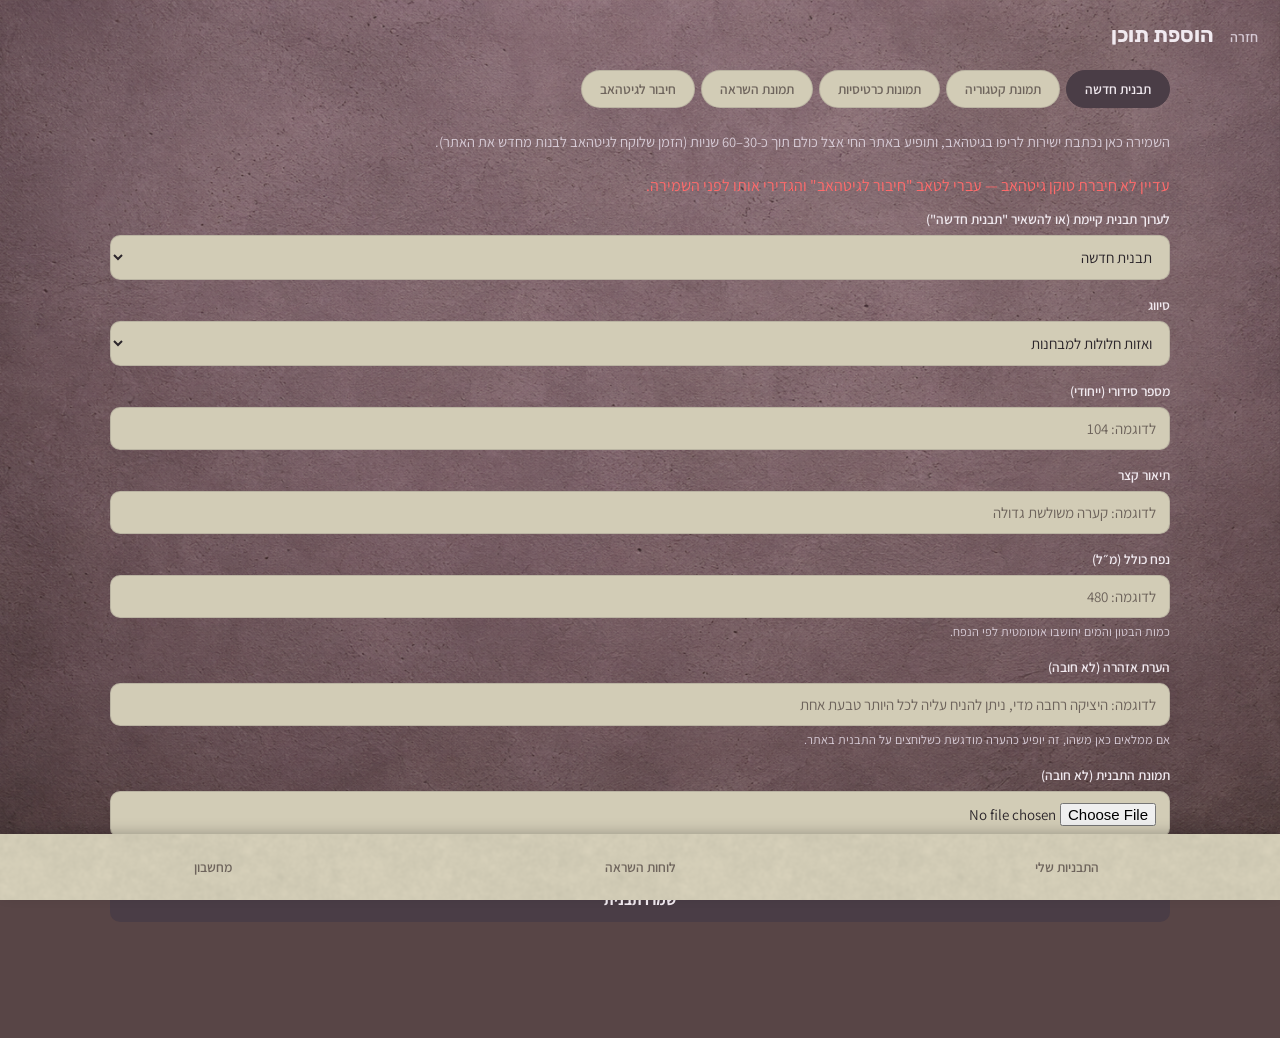
==== commit 7d6f3cd5: "Add optional warning note field for molds; set it on mold 78 Molds can now carry a "note" field show" ====
--- a/admin.html
+++ b/admin.html
@@ -63,6 +63,11 @@
       <p class="hint">כמות הבטון והמים יחושבו אוטומטית לפי הנפח.</p>
     </div>
     <div class="field">
+      <label for="m-note">הערת אזהרה (לא חובה)</label>
+      <input type="text" id="m-note" placeholder="לדוגמה: היציקה רחבה מדי, ניתן להניח עליה לכל היותר טבעת אחת" />
+      <p class="hint">אם ממלאים כאן משהו, זה יופיע כהערה מודגשת כשלוחצים על התבנית באתר.</p>
+    </div>
+    <div class="field">
       <label for="m-image">תמונת התבנית (לא חובה)</label>
       <input type="file" id="m-image" accept="image/*" />
       <p class="hint" id="m-image-hint">אפשר גם לשמור בלי תמונה עכשיו ולהוסיף אותה מאוחר יותר (פשוט שמרו את התבנית שוב עם אותו מספר סידורי + תמונה).</p>
@@ -277,6 +282,7 @@
   const idField = document.getElementById("m-id");
   const descField = document.getElementById("m-desc");
   const volumeField = document.getElementById("m-volume");
+  const noteField = document.getElementById("m-note");
   const imageHint = document.getElementById("m-image-hint");
   const saveBtn = document.getElementById("save-mold-btn");
 
@@ -285,6 +291,7 @@
     idField.disabled = false;
     descField.value = "";
     volumeField.value = "";
+    noteField.value = "";
     document.getElementById("m-image").value = "";
     imageHint.textContent =
       "אפשר גם לשמור בלי תמונה עכשיו ולהוסיף אותה מאוחר יותר (פשוט שמרו את התבנית שוב עם אותו מספר סידורי + תמונה).";
@@ -302,6 +309,7 @@
     idField.disabled = true; // כדי לא ליצור בטעות תבנית כפולה עם id אחר
     descField.value = mold.description;
     volumeField.value = mold.volumeMl != null ? mold.volumeMl : "";
+    noteField.value = mold.note || "";
     catSelect.value = liveCategories.some((c) => c.id === mold.category) ? mold.category : "__new__";
     newCatField.style.display = catSelect.value === "__new__" ? "block" : "none";
     document.getElementById("m-image").value = "";
@@ -348,6 +356,7 @@
     const id = document.getElementById("m-id").value.trim();
     const desc = document.getElementById("m-desc").value.trim();
     const volume = document.getElementById("m-volume").value.trim();
+    const note = document.getElementById("m-note").value.trim();
     const imageFile = document.getElementById("m-image").files[0];
     const msg = document.getElementById("mold-save-msg");
 
@@ -416,6 +425,7 @@
             description: desc,
             image: imagePath,
             volumeMl: volume ? Number(volume) : null,
+            note: note || null,
           });
           liveMolds = currentMolds;
           return currentMolds;
--- a/css/style.css
+++ b/css/style.css
@@ -276,6 +276,8 @@
   border: 1px solid rgba(255, 255, 255, 0.25);
   box-shadow: var(--shadow-sm);
   cursor: pointer;
+  background-size: cover;
+  background-position: center;
 }
 
 /* ---------- מודאל ---------- */
@@ -341,6 +343,17 @@
 .stat-row:last-of-type { border-bottom: none; }
 .stat-row .label { color: var(--muted); }
 .stat-row .value { font-weight: 700; color: var(--ink); }
+
+.modal-warning {
+  margin-top: 14px;
+  padding: 10px 14px;
+  border-radius: var(--radius-sm);
+  background: rgba(180, 90, 40, 0.16);
+  border: 1px solid rgba(180, 90, 40, 0.35);
+  color: var(--ink);
+  font-size: 13.5px;
+  line-height: 1.5;
+}
 
 .close-btn {
   display: block;
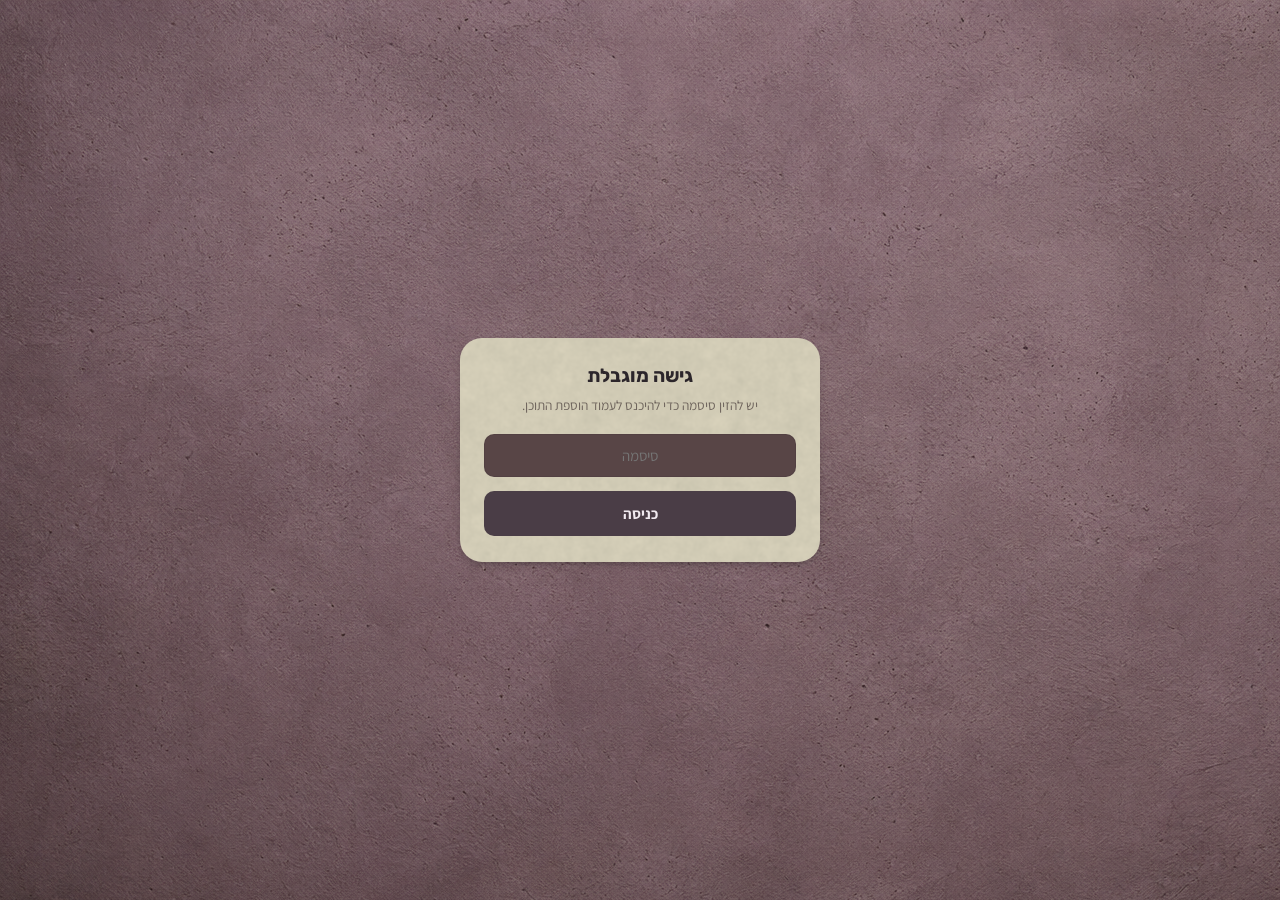
==== commit c4425551: "Add password gate to admin.html Simple client-side password screen (8866456) blocks the "add mold / " ====
--- a/admin.html
+++ b/admin.html
@@ -9,6 +9,17 @@
 <script src="js/main.js"></script>
 </head>
 <body>
+<div class="password-gate" id="password-gate">
+  <div class="password-box">
+    <h2>גישה מוגבלת</h2>
+    <p class="hint">יש להזין סיסמה כדי להיכנס לעמוד הוספת התוכן.</p>
+    <input type="password" id="gate-password" placeholder="סיסמה" inputmode="numeric" />
+    <button class="btn" id="gate-submit">כניסה</button>
+    <p class="hint" id="gate-error" style="display:none; color:#ff6b6b;">סיסמה שגויה.</p>
+  </div>
+</div>
+
+<div id="admin-content" class="hidden">
 <header class="top-bar">
   <a class="back-link" href="index.html">חזרה</a>
   <h1>הוספת תוכן</h1>
@@ -118,7 +129,7 @@
         <option value="inspiration">עמוד הבית — לוחות השראה</option>
         <option value="calculator">עמוד הבית — מחשבון</option>
         <option value="colors">לוחות השראה — צבעים</option>
-        <option value="combos">לוחות השראה — שילובי צבעים</option>
+        <option value="combos">לוחות השראה — דוגמאות שלי</option>
         <option value="effects">לוחות השראה — אפקטים</option>
         <option value="patterns">לוחות השראה — דוגמאות שונות</option>
       </select>
@@ -147,7 +158,7 @@
     <div class="field">
       <label for="g-type">לאיזו גלריה</label>
       <select id="g-type">
-        <option value="combo">שילובי צבעים</option>
+        <option value="combo">דוגמאות שלי</option>
         <option value="marble">אפקט שיש</option>
         <option value="terrazzo">אפקט טרצו</option>
         <option value="pattern">דוגמאות שונות</option>
@@ -200,11 +211,44 @@
     <p class="hint" id="gh-token-status" style="margin-top:14px;"></p>
   </div>
 </main>
+</div>
 
 <script src="js/data.js"></script>
 <script src="js/data-loader.js"></script>
 <script src="js/github-sync.js"></script>
 <script>
+  // ---------- שער סיסמה ----------
+  const ADMIN_PASSWORD = "8866456";
+  const gate = document.getElementById("password-gate");
+  const adminContent = document.getElementById("admin-content");
+  const gatePasswordInput = document.getElementById("gate-password");
+  const gateError = document.getElementById("gate-error");
+
+  function unlockAdmin() {
+    localStorage.setItem("adminUnlocked", "true");
+    gate.classList.add("hidden");
+    adminContent.classList.remove("hidden");
+  }
+
+  function tryUnlock() {
+    if (gatePasswordInput.value === ADMIN_PASSWORD) {
+      unlockAdmin();
+    } else {
+      gateError.style.display = "block";
+      gatePasswordInput.value = "";
+      gatePasswordInput.focus();
+    }
+  }
+
+  if (localStorage.getItem("adminUnlocked") === "true") {
+    unlockAdmin();
+  }
+
+  document.getElementById("gate-submit").addEventListener("click", tryUnlock);
+  gatePasswordInput.addEventListener("keydown", (e) => {
+    if (e.key === "Enter") tryUnlock();
+  });
+
   // ---------- טאבים ----------
   document.querySelectorAll(".tab-btn").forEach((btn) => {
     btn.addEventListener("click", () => {
--- a/css/style.css
+++ b/css/style.css
@@ -291,7 +291,7 @@
   z-index: 100;
 }
 
-.modal-overlay.hidden { display: none; }
+.hidden { display: none !important; }
 
 .modal-box {
   background-color: var(--card-fallback);
@@ -581,3 +581,68 @@
   font-size: 14px;
   padding: 34px 10px;
 }
+
+/* ---------- שער סיסמה (admin.html) ---------- */
+.password-gate {
+  position: fixed;
+  inset: 0;
+  z-index: 200;
+  display: flex;
+  align-items: center;
+  justify-content: center;
+  padding: 20px;
+  background-color: var(--bg-fallback);
+  background-image: var(--bg-tex);
+}
+
+.password-box {
+  width: 100%;
+  max-width: 360px;
+  background-color: var(--card-fallback);
+  background-image: var(--card-tex);
+  background-size: 340px 340px;
+  border-radius: var(--radius-lg);
+  padding: 26px 24px;
+  box-shadow: var(--shadow-sm);
+  text-align: center;
+}
+
+.password-box h2 {
+  margin: 0 0 8px;
+  font-size: 19px;
+  color: var(--ink);
+}
+
+.password-box .hint {
+  color: var(--muted);
+  font-size: 13.5px;
+  margin: 0 0 18px;
+  line-height: 1.5;
+}
+
+.password-box input {
+  width: 100%;
+  padding: 11px 13px;
+  border: 1px solid var(--border);
+  border-radius: var(--radius-sm);
+  font-size: 15px;
+  background: var(--bg-fallback);
+  color: var(--ink);
+  font-family: inherit;
+  text-align: center;
+  margin-bottom: 14px;
+}
+
+.password-box input:focus {
+  outline: none;
+  border-color: var(--accent);
+}
+
+.password-box .btn {
+  width: 100%;
+}
+
+.password-box #gate-error {
+  margin-top: 14px;
+  margin-bottom: 0;
+}
